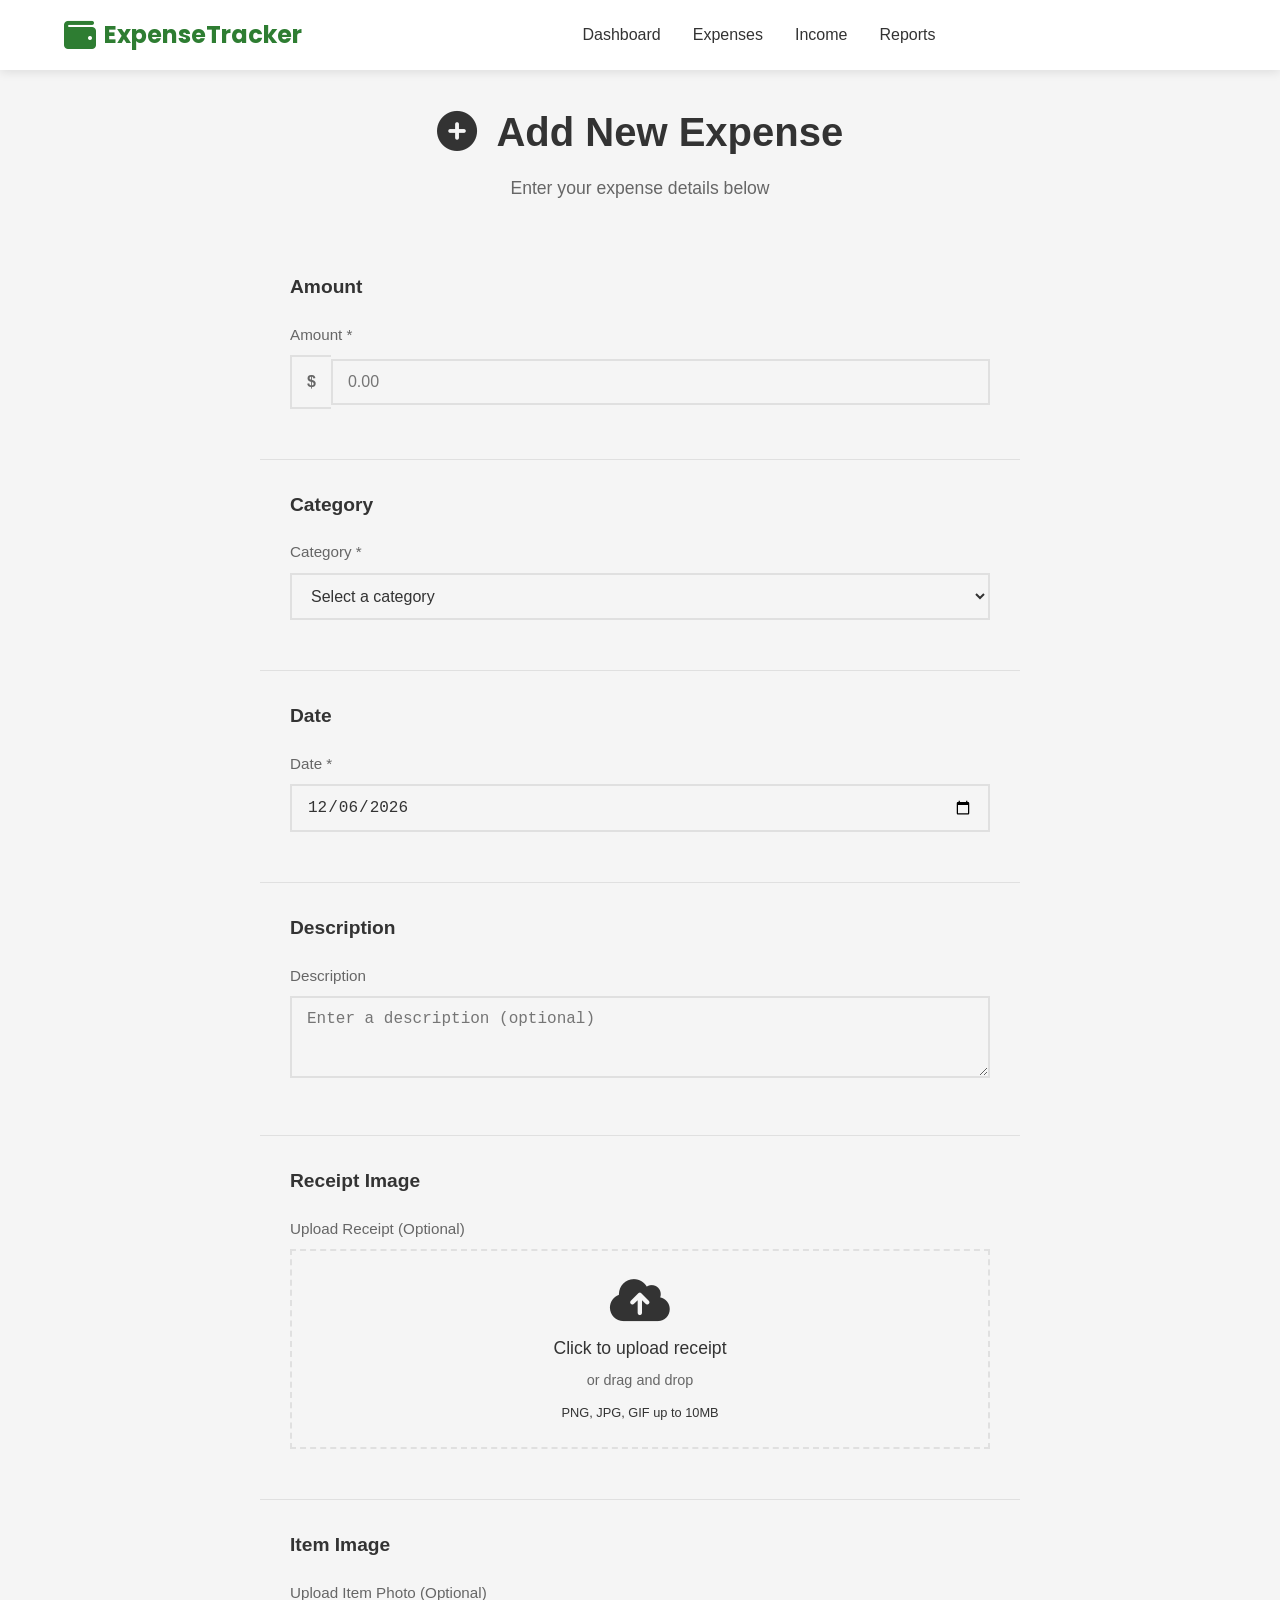
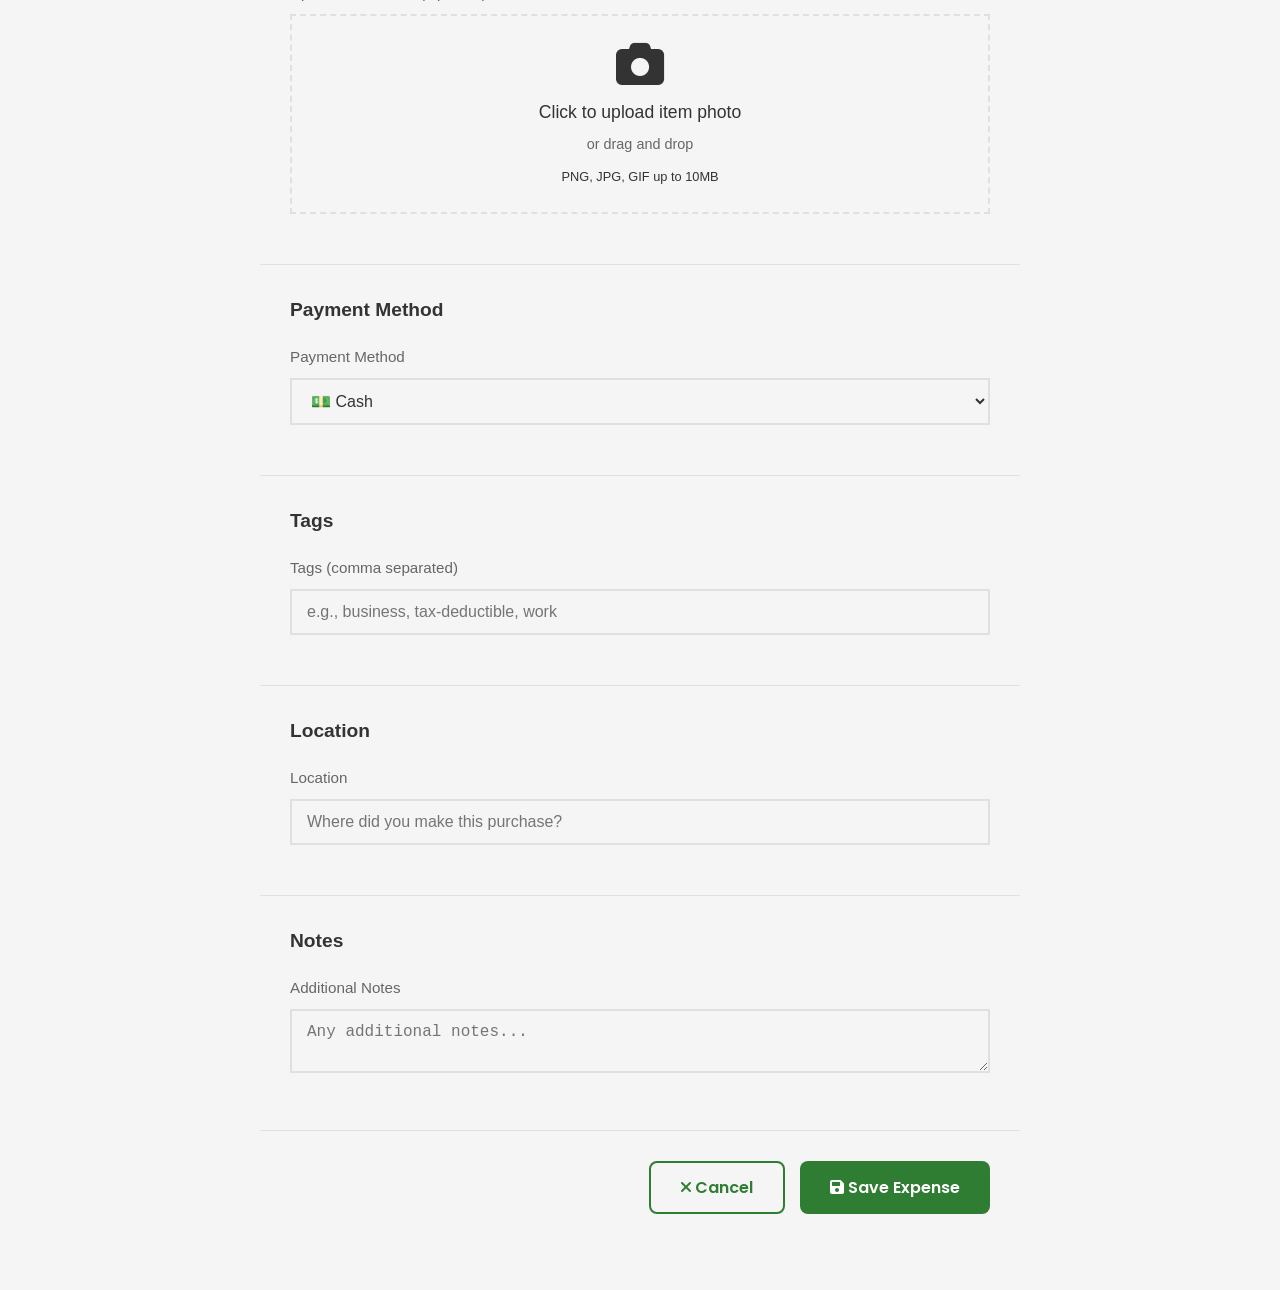
==== add-expense.html @ 5e86ea5c "Create add-expense.html" ====
<!DOCTYPE html>
<html lang="en">
<head>
    <meta charset="UTF-8">
    <meta name="viewport" content="width=device-width, initial-scale=1.0">
    <title>Add Expense - ExpenseTracker</title>
    <link rel="icon" type="image/png" sizes="32x32" href="assets/icons/favicon-32x32.png">
    <link href="https://fonts.googleapis.com/css2?family=Poppins:wght@400;500;600;700&display=swap" rel="stylesheet">
    <link rel="stylesheet" href="https://cdnjs.cloudflare.com/ajax/libs/font-awesome/6.0.0/css/all.min.css">
    <link rel="stylesheet" href="css/style.css">
    <link rel="stylesheet" href="css/forms.css">
    
    <!-- Firebase SDK -->
    <script src="https://www.gstatic.com/firebasejs/9.6.1/firebase-app-compat.js"></script>
    <script src="https://www.gstatic.com/firebasejs/9.6.1/firebase-auth-compat.js"></script>
    <script src="https://www.gstatic.com/firebasejs/9.6.1/firebase-firestore-compat.js"></script>
    <script src="https://www.gstatic.com/firebasejs/9.6.1/firebase-storage-compat.js"></script>
</head>
<body>
    <!-- Navigation -->
    <nav class="navbar">
        <div class="nav-brand">
            <i class="fas fa-wallet"></i>
            <span>ExpenseTracker</span>
        </div>
        <div class="nav-links">
            <a href="dashboard.html">Dashboard</a>
            <a href="expenses.html">Expenses</a>
            <a href="income.html">Income</a>
            <a href="reports.html">Reports</a>
        </div>
        <div class="nav-user" id="navUser">
            <!-- User info will be loaded here -->
        </div>
    </nav>

    <!-- Main Content -->
    <div class="form-container">
        <div class="form-header">
            <h1><i class="fas fa-plus-circle"></i> Add New Expense</h1>
            <p>Enter your expense details below</p>
        </div>

        <form id="expenseForm" class="expense-form" onsubmit="handleExpenseSubmit(event)">
            <!-- Amount -->
            <div class="form-section">
                <h3>Amount</h3>
                <div class="form-group">
                    <label for="amount">Amount *</label>
                    <div class="input-group">
                        <span class="input-group-text">$</span>
                        <input type="number" id="amount" name="amount" required 
                               step="0.01" min="0.01" placeholder="0.00">
                    </div>
                </div>
            </div>

            <!-- Category -->
            <div class="form-section">
                <h3>Category</h3>
                <div class="form-group">
                    <label for="category">Category *</label>
                    <select id="category" name="category" required>
                        <option value="">Select a category</option>
                        <option value="Food & Dining">🍔 Food & Dining</option>
                        <option value="Transportation">🚗 Transportation</option>
                        <option value="Shopping">🛍️ Shopping</option>
                        <option value="Entertainment">🎬 Entertainment</option>
                        <option value="Bills & Utilities">💡 Bills & Utilities</option>
                        <option value="Healthcare">🏥 Healthcare</option>
                        <option value="Education">📚 Education</option>
                        <option value="Travel">✈️ Travel</option>
                        <option value="Personal Care">💇 Personal Care</option>
                        <option value="Gifts & Donations">🎁 Gifts & Donations</option>
                        <option value="Other">📦 Other</option>
                    </select>
                </div>
            </div>

            <!-- Date -->
            <div class="form-section">
                <h3>Date</h3>
                <div class="form-group">
                    <label for="date">Date *</label>
                    <input type="date" id="date" name="date" required>
                </div>
            </div>

            <!-- Description -->
            <div class="form-section">
                <h3>Description</h3>
                <div class="form-group">
                    <label for="description">Description</label>
                    <textarea id="description" name="description" rows="3" 
                              placeholder="Enter a description (optional)"></textarea>
                </div>
            </div>

            <!-- Receipt Image -->
            <div class="form-section">
                <h3>Receipt Image</h3>
                <div class="form-group">
                    <label for="receiptImage">Upload Receipt (Optional)</label>
                    <div class="file-upload-container" id="receiptUploadContainer">
                        <input type="file" id="receiptImage" name="receiptImage" 
                               accept="image/*" onchange="previewReceipt(this)">
                        <div class="file-upload-placeholder" id="receiptPlaceholder">
                            <i class="fas fa-cloud-upload-alt"></i>
                            <p>Click to upload receipt</p>
                            <span>or drag and drop</span>
                            <small>PNG, JPG, GIF up to 10MB</small>
                        </div>
                        <div class="file-preview hidden" id="receiptPreview">
                            <img src="" alt="Receipt preview">
                            <button type="button" class="remove-file" onclick="removeReceipt()">
                                <i class="fas fa-times"></i>
                            </button>
                        </div>
                    </div>
                </div>
            </div>

            <!-- Item Image -->
            <div class="form-section">
                <h3>Item Image</h3>
                <div class="form-group">
                    <label for="itemImage">Upload Item Photo (Optional)</label>
                    <div class="file-upload-container" id="itemUploadContainer">
                        <input type="file" id="itemImage" name="itemImage" 
                               accept="image/*" onchange="previewItem(this)">
                        <div class="file-upload-placeholder" id="itemPlaceholder">
                            <i class="fas fa-camera"></i>
                            <p>Click to upload item photo</p>
                            <span>or drag and drop</span>
                            <small>PNG, JPG, GIF up to 10MB</small>
                        </div>
                        <div class="file-preview hidden" id="itemPreview">
                            <img src="" alt="Item preview">
                            <button type="button" class="remove-file" onclick="removeItem()">
                                <i class="fas fa-times"></i>
                            </button>
                        </div>
                    </div>
                </div>
            </div>

            <!-- Payment Method -->
            <div class="form-section">
                <h3>Payment Method</h3>
                <div class="form-group">
                    <label for="paymentMethod">Payment Method</label>
                    <select id="paymentMethod" name="paymentMethod">
                        <option value="Cash">💵 Cash</option>
                        <option value="Credit Card">💳 Credit Card</option>
                        <option value="Debit Card">💳 Debit Card</option>
                        <option value="Bank Transfer">🏦 Bank Transfer</option>
                        <option value="Mobile Payment">📱 Mobile Payment</option>
                        <option value="Other">📦 Other</option>
                    </select>
                </div>
            </div>

            <!-- Tags -->
            <div class="form-section">
                <h3>Tags</h3>
                <div class="form-group">
                    <label for="tags">Tags (comma separated)</label>
                    <input type="text" id="tags" name="tags" 
                           placeholder="e.g., business, tax-deductible, work">
                </div>
            </div>

            <!-- Location -->
            <div class="form-section">
                <h3>Location</h3>
                <div class="form-group">
                    <label for="location">Location</label>
                    <input type="text" id="location" name="location" 
                           placeholder="Where did you make this purchase?">
                </div>
            </div>

            <!-- Notes -->
            <div class="form-section">
                <h3>Notes</h3>
                <div class="form-group">
                    <label for="notes">Additional Notes</label>
                    <textarea id="notes" name="notes" rows="2" 
                              placeholder="Any additional notes..."></textarea>
                </div>
            </div>

            <!-- Form Actions -->
            <div class="form-actions">
                <button type="button" class="btn btn-outline" onclick="window.location.href='expenses.html'">
                    <i class="fas fa-times"></i> Cancel
                </button>
                <button type="submit" class="btn btn-primary" id="submitBtn">
                    <span class="btn-text"><i class="fas fa-save"></i> Save Expense</span>
                    <span class="btn-loader hidden"><i class="fas fa-spinner fa-spin"></i> Saving...</span>
                </button>
            </div>
        </form>
    </div>

    <!-- Success Modal -->
    <div class="modal" id="successModal">
        <div class="modal-content">
            <i class="fas fa-check-circle success-icon"></i>
            <h2>Expense Added!</h2>
            <p>Your expense has been successfully recorded.</p>
            <div class="modal-actions">
                <button class="btn btn-primary" onclick="window.location.href='expenses.html'">
                    View All Expenses
                </button>
                <button class="btn btn-outline" onclick="addAnotherExpense()">
                    Add Another
                </button>
            </div>
        </div>
    </div>

    <script src="js/firebase-config.js"></script>
    <script src="js/utils.js"></script>
    <script src="js/expenses.js"></script>
    <script>
        // Set default date to today
        document.addEventListener('DOMContentLoaded', function() {
            const today = new Date().toISOString().split('T')[0];
            document.getElementById('date').value = today;
            
            // Check authentication
            checkAuthAndRedirect();
        });

        function checkAuthAndRedirect() {
            firebase.auth().onAuthStateChanged((user) => {
                if (!user) {
                    window.location.href = 'login.html';
                } else {
                    // Load user info in navbar
                    document.getElementById('navUser').innerHTML = `
                        <div class="user-dropdown">
                            <span>${user.displayName || user.email}</span>
                            <button onclick="logout()" class="btn-logout">
                                <i class="fas fa-sign-out-alt"></i>
                            </button>
                        </div>
                    `;
                }
            });
        }

        async function logout() {
            try {
                await firebase.auth().signOut();
                window.location.href = 'login.html';
            } catch (error) {
                console.error('Logout error:', error);
            }
        }

        function addAnotherExpense() {
            document.getElementById('successModal').style.display = 'none';
            document.getElementById('expenseForm').reset();
            
            // Reset file uploads
            removeReceipt();
            removeItem();
            
            // Set date to today
            const today = new Date().toISOString().split('T')[0];
            document.getElementById('date').value = today;
        }
    </script>
</body>
</html>
---- css/style.css ----
/* Import Preloader Styles */
@import url('preloader.css');

/* Reset and Base Styles */
* {
    margin: 0;
    padding: 0;
    box-sizing: border-box;
}

:root {
    --primary-color: #2E7D32;
    --primary-dark: #1B5E20;
    --primary-light: #4CAF50;
    --secondary-color: #1976D2;
    --income-color: #4CAF50;
    --expense-color: #F44336;
    --background: #F5F5F5;
    --surface: #FFFFFF;
    --text-primary: #333333;
    --text-secondary: #666666;
    --border-color: #E0E0E0;
    --shadow: 0 2px 10px rgba(0,0,0,0.1);
}

body {
    font-family: 'Roboto', sans-serif;
    background: var(--background);
    color: var(--text-primary);
    line-height: 1.6;
    overflow-x: hidden;
}

.hidden {
    display: none !important;
}

/* Navbar Styles */
.navbar {
    background: var(--surface);
    padding: 1rem 5%;
    display: flex;
    justify-content: space-between;
    align-items: center;
    box-shadow: var(--shadow);
    position: fixed;
    width: 100%;
    top: 0;
    z-index: 1000;
}

.nav-brand {
    display: flex;
    align-items: center;
    gap: 0.5rem;
    font-size: 1.5rem;
    font-weight: 700;
    color: var(--primary-color);
    font-family: 'Poppins', sans-serif;
}

.nav-brand i {
    font-size: 2rem;
}

.nav-links {
    display: flex;
    gap: 2rem;
}

.nav-links a {
    text-decoration: none;
    color: var(--text-primary);
    font-weight: 500;
    transition: color 0.3s;
}

.nav-links a:hover {
    color: var(--primary-color);
}

.nav-buttons {
    display: flex;
    gap: 1rem;
}

/* Button Styles */
.btn {
    padding: 0.75rem 1.5rem;
    border: none;
    border-radius: 8px;
    font-weight: 600;
    cursor: pointer;
    transition: all 0.3s;
    font-family: 'Poppins', sans-serif;
    font-size: 0.9rem;
}

.btn-primary {
    background: var(--primary-color);
    color: white;
}

.btn-primary:hover {
    background: var(--primary-dark);
    transform: translateY(-2px);
    box-shadow: 0 5px 15px rgba(46, 125, 50, 0.3);
}

.btn-outline {
    background: transparent;
    border: 2px solid var(--primary-color);
    color: var(--primary-color);
}

.btn-outline:hover {
    background: var(--primary-color);
    color: white;
}

.btn-large {
    padding: 1rem 2rem;
    font-size: 1.1rem;
}

/* Hero Section */
.hero {
    padding: 120px 5% 80px;
    display: grid;
    grid-template-columns: 1fr 1fr;
    gap: 4rem;
    align-items: center;
    min-height: 100vh;
    background: linear-gradient(135deg, #f5f7fa 0%, #c3cfe2 100%);
}

.hero-content h1 {
    font-size: 3.5rem;
    line-height: 1.2;
    margin-bottom: 1.5rem;
    font-family: 'Poppins', sans-serif;
}

.highlight {
    color: var(--primary-color);
    position: relative;
    display: inline-block;
}

.highlight::after {
    content: '';
    position: absolute;
    bottom: 5px;
    left: 0;
    width: 100%;
    height: 8px;
    background: rgba(46, 125, 50, 0.2);
    z-index: -1;
}

.hero-content p {
    font-size: 1.2rem;
    color: var(--text-secondary);
    margin-bottom: 2rem;
}

.hero-buttons {
    display: flex;
    gap: 1rem;
    margin-bottom: 3rem;
}

.hero-stats {
    display: flex;
    gap: 3rem;
}

.stat-item {
    display: flex;
    flex-direction: column;
}

.stat-number {
    font-size: 2rem;
    font-weight: 700;
    color: var(--primary-color);
    font-family: 'Poppins', sans-serif;
}

.stat-label {
    color: var(--text-secondary);
    font-size: 0.9rem;
}

.hero-image img {
    width: 100%;
    animation: float 3s ease-in-out infinite;
}

@keyframes float {
    0%, 100% { transform: translateY(0); }
    50% { transform: translateY(-20px); }
}

/* Features Section */
.features {
    padding: 80px 5%;
    background: var(--surface);
}

.features h2 {
    text-align: center;
    font-size: 2.5rem;
    margin-bottom: 3rem;
    font-family: 'Poppins', sans-serif;
    color: var(--text-primary);
}

.feature-grid {
    display: grid;
    grid-template-columns: repeat(auto-fit, minmax(300px, 1fr));
    gap: 2rem;
    max-width: 1200px;
    margin: 0 auto;
}

.feature-card {
    text-align: center;
    padding: 2rem;
    border-radius: 16px;
    background: var(--surface);
    box-shadow: var(--shadow);
    transition: transform 0.3s;
    border: 1px solid var(--border-color);
}

.feature-card:hover {
    transform: translateY(-10px);
    box-shadow: 0 10px 30px rgba(0,0,0,0.15);
}

.feature-card i {
    font-size: 3rem;
    color: var(--primary-color);
    margin-bottom: 1rem;
}

.feature-card h3 {
    font-size: 1.5rem;
    margin-bottom: 1rem;
    font-family: 'Poppins', sans-serif;
}

.feature-card p {
    color: var(--text-secondary);
}

/* Responsive Design */
@media (max-width: 768px) {
    .hero {
        grid-template-columns: 1fr;
        text-align: center;
        padding-top: 100px;
    }
    
    .hero-content h1 {
        font-size: 2.5rem;
    }
    
    .hero-buttons {
        justify-content: center;
    }
    
    .hero-stats {
        justify-content: center;
    }
    
    .nav-links {
        display: none;
    }
    
    .feature-grid {
        grid-template-columns: 1fr;
    }
}

/* Animations */
@keyframes fadeIn {
    from {
        opacity: 0;
        transform: translateY(20px);
    }
    to {
        opacity: 1;
        transform: translateY(0);
    }
}

.feature-card {
    animation: fadeIn 0.6s ease-out forwards;
}

.feature-card:nth-child(2) {
    animation-delay: 0.2s;
}

.feature-card:nth-child(3) {
    animation-delay: 0.4s;
}
---- css/forms.css ----
/* forms.css - Complete form styling */

.form-container {
    max-width: 800px;
    margin: 100px auto 40px;
    padding: 0 20px;
}

.form-header {
    text-align: center;
    margin-bottom: 40px;
}

.form-header h1 {
    font-size: 2.5rem;
    color: var(--text-primary);
    margin-bottom: 10px;
}

.form-header h1 i {
    color: var(--primary);
    margin-right: 10px;
}

.form-header p {
    color: var(--text-secondary);
    font-size: 1.1rem;
}

.expense-form {
    background: var(--bg-secondary);
    border-radius: var(--radius-xl);
    box-shadow: var(--shadow-lg);
    overflow: hidden;
}

.form-section {
    padding: 30px;
    border-bottom: 1px solid var(--border-color);
}

.form-section:last-child {
    border-bottom: none;
}

.form-section h3 {
    font-size: 1.2rem;
    color: var(--text-primary);
    margin-bottom: 20px;
    font-weight: 600;
}

.form-group {
    margin-bottom: 20px;
}

.form-group label {
    display: block;
    margin-bottom: 8px;
    color: var(--text-secondary);
    font-weight: 500;
    font-size: 0.95rem;
}

.form-group input[type="text"],
.form-group input[type="number"],
.form-group input[type="date"],
.form-group select,
.form-group textarea {
    width: 100%;
    padding: 12px 15px;
    border: 2px solid var(--border-color);
    border-radius: var(--radius-md);
    font-size: 1rem;
    transition: all var(--transition-fast);
    background: var(--bg-primary);
    color: var(--text-primary);
}

.form-group input:focus,
.form-group select:focus,
.form-group textarea:focus {
    outline: none;
    border-color: var(--primary);
    box-shadow: 0 0 0 3px rgba(46, 125, 50, 0.1);
}

.input-group {
    display: flex;
    align-items: center;
}

.input-group-text {
    padding: 12px 15px;
    background: var(--bg-primary);
    border: 2px solid var(--border-color);
    border-right: none;
    border-radius: var(--radius-md) 0 0 var(--radius-md);
    color: var(--text-secondary);
    font-weight: 600;
}

.input-group input {
    border-radius: 0 var(--radius-md) var(--radius-md) 0;
}

/* File Upload Styles */
.file-upload-container {
    position: relative;
    border: 2px dashed var(--border-color);
    border-radius: var(--radius-lg);
    padding: 20px;
    text-align: center;
    transition: all var(--transition-fast);
    cursor: pointer;
    min-height: 200px;
    display: flex;
    align-items: center;
    justify-content: center;
}

.file-upload-container:hover,
.file-upload-container.dragover {
    border-color: var(--primary);
    background: rgba(46, 125, 50, 0.05);
}

.file-upload-container input[type="file"] {
    position: absolute;
    top: 0;
    left: 0;
    width: 100%;
    height: 100%;
    opacity: 0;
    cursor: pointer;
}

.file-upload-placeholder {
    text-align: center;
}

.file-upload-placeholder i {
    font-size: 3rem;
    color: var(--primary);
    margin-bottom: 10px;
}

.file-upload-placeholder p {
    font-size: 1.1rem;
    color: var(--text-primary);
    margin-bottom: 5px;
}

.file-upload-placeholder span {
    color: var(--text-secondary);
    font-size: 0.9rem;
}

.file-upload-placeholder small {
    display: block;
    color: var(--text-muted);
    font-size: 0.8rem;
    margin-top: 10px;
}

.file-preview {
    position: relative;
    width: 100%;
    max-width: 300px;
    margin: 0 auto;
}

.file-preview img {
    width: 100%;
    height: auto;
    border-radius: var(--radius-md);
    box-shadow: var(--shadow-sm);
}

.remove-file {
    position: absolute;
    top: -10px;
    right: -10px;
    width: 30px;
    height: 30px;
    border-radius: 50%;
    background: var(--expense);
    color: white;
    border: none;
    cursor: pointer;
    display: flex;
    align-items: center;
    justify-content: center;
    font-size: 0.9rem;
    transition: all var(--transition-fast);
}

.remove-file:hover {
    transform: scale(1.1);
    background: #d32f2f;
}

/* Form Actions */
.form-actions {
    padding: 30px;
    display: flex;
    gap: 15px;
    justify-content: flex-end;
    background: var(--bg-primary);
}

.form-actions .btn {
    padding: 12px 30px;
    font-size: 1rem;
}

/* Success Modal */
.modal {
    display: none;
    position: fixed;
    top: 0;
    left: 0;
    right: 0;
    bottom: 0;
    background: rgba(0, 0, 0, 0.5);
    align-items: center;
    justify-content: center;
    z-index: 2000;
    animation: fadeIn 0.3s ease;
}

.modal-content {
    background: var(--bg-secondary);
    padding: 40px;
    border-radius: var(--radius-xl);
    max-width: 400px;
    text-align: center;
    animation: slideUp 0.3s ease;
}

.success-icon {
    font-size: 4rem;
    color: var(--income);
    margin-bottom: 20px;
}

.modal-content h2 {
    font-size: 1.8rem;
    color: var(--text-primary);
    margin-bottom: 10px;
}

.modal-content p {
    color: var(--text-secondary);
    margin-bottom: 30px;
}

.modal-actions {
    display: flex;
    gap: 15px;
    justify-content: center;
}

/* Expenses List (for expenses.html) */
.expenses-container {
    max-width: 1000px;
    margin: 100px auto 40px;
    padding: 0 20px;
}

.expenses-header {
    display: flex;
    justify-content: space-between;
    align-items: center;
    margin-bottom: 30px;
}

.expenses-header h1 {
    font-size: 2rem;
    color: var(--text-primary);
}

.expenses-header h1 i {
    color: var(--primary);
    margin-right: 10px;
}

.date-header {
    font-size: 1.2rem;
    color: var(--text-primary);
    margin: 30px 0 15px;
    padding-bottom: 10px;
    border-bottom: 2px solid var(--border-color);
}

.expenses-group {
    background: var(--bg-secondary);
    border-radius: var(--radius-lg);
    overflow: hidden;
    box-shadow: var(--shadow-sm);
}

.expense-item {
    display: flex;
    align-items: center;
    padding: 15px 20px;
    border-bottom: 1px solid var(--border-color);
    cursor: pointer;
    transition: all var(--transition-fast);
}

.expense-item:last-child {
    border-bottom: none;
}

.expense-item:hover {
    background: var(--bg-primary);
    transform: translateX(5px);
}

.expense-icon {
    width: 40px;
    height: 40px;
    background: rgba(46, 125, 50, 0.1);
    border-radius: var(--radius-md);
    display: flex;
    align-items: center;
    justify-content: center;
    margin-right: 15px;
    color: var(--primary);
    font-size: 1.2rem;
}

.expense-details {
    flex: 1;
}

.expense-category {
    font-weight: 600;
    color: var(--text-primary);
    margin-right: 10px;
}

.expense-description {
    color: var(--text-secondary);
    font-size: 0.9rem;
}

.expense-tags {
    margin-top: 5px;
}

.tag {
    display: inline-block;
    padding: 2px 8px;
    background: rgba(46, 125, 50, 0.1);
    color: var(--primary);
    border-radius: var(--radius-full);
    font-size: 0.75rem;
    margin-right: 5px;
}

.expense-amount {
    font-weight: 700;
    font-size: 1.1rem;
    color: var(--expense);
}

.expense-amount i {
    margin-left: 5px;
    color: var(--primary);
    font-size: 0.9rem;
}

/* Empty State */
.empty-state {
    text-align: center;
    padding: 60px 20px;
}

.empty-state i {
    font-size: 4rem;
    color: var(--text-muted);
    margin-bottom: 20px;
}

.empty-state h3 {
    font-size: 1.5rem;
    color: var(--text-primary);
    margin-bottom: 10px;
}

.empty-state p {
    color: var(--text-secondary);
    margin-bottom: 30px;
}

/* Error State */
.error-state {
    text-align: center;
    padding: 40px;
    background: rgba(244, 67, 54, 0.05);
    border-radius: var(--radius-lg);
}

.error-state i {
    font-size: 3rem;
    color: var(--expense);
    margin-bottom: 15px;
}

.error-state p {
    color: var(--text-secondary);
    margin-bottom: 20px;
}

/* Loading */
.loading {
    text-align: center;
    padding: 40px;
    color: var(--text-secondary);
}

/* Notifications */
.notification {
    position: fixed;
    top: 20px;
    right: 20px;
    padding: 15px 20px;
    background: white;
    border-radius: var(--radius-md);
    box-shadow: var(--shadow-lg);
    display: flex;
    align-items: center;
    gap: 10px;
    animation: slideInRight 0.3s ease;
    z-index: 3000;
}

.notification.error {
    border-left: 4px solid var(--expense);
}

.notification.error i {
    color: var(--expense);
}

@keyframes slideInRight {
    from {
        transform: translateX(100%);
        opacity: 0;
    }
    to {
        transform: translateX(0);
        opacity: 1;
    }
}

/* Responsive */
@media (max-width: 768px) {
    .form-container {
        margin-top: 80px;
    }
    
    .form-header h1 {
        font-size: 2rem;
    }
    
    .form-section {
        padding: 20px;
    }
    
    .form-actions {
        flex-direction: column;
    }
    
    .form-actions .btn {
        width: 100%;
    }
    
    .modal-content {
        margin: 20px;
        padding: 30px;
    }
    
    .modal-actions {
        flex-direction: column;
    }
    
    .expense-item {
        flex-wrap: wrap;
    }
    
    .expense-amount {
        width: 100%;
        margin-top: 10px;
        text-align: right;
    }
}

@media (max-width: 480px) {
    .file-upload-placeholder i {
        font-size: 2rem;
    }
    
    .file-upload-placeholder p {
        font-size: 1rem;
    }
    
    .expenses-header {
        flex-direction: column;
        gap: 15px;
        align-items: flex-start;
    }
}
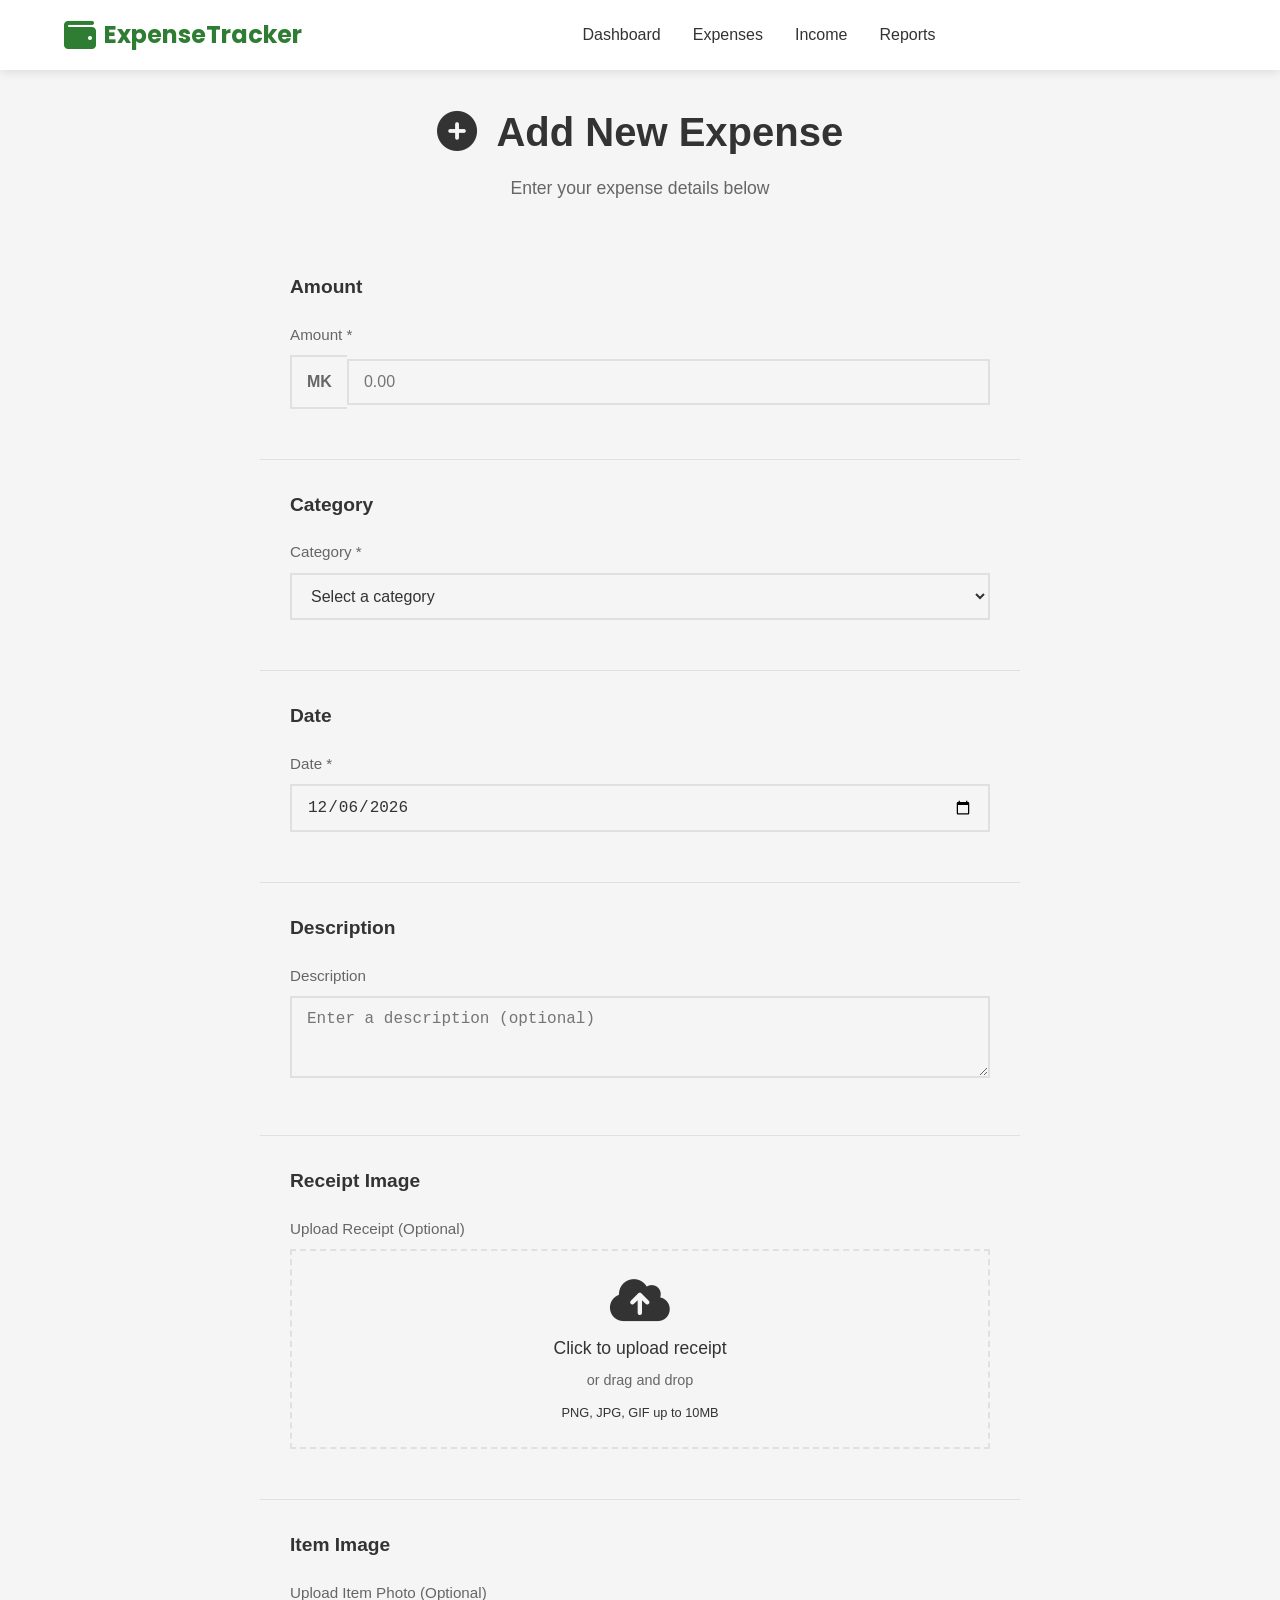
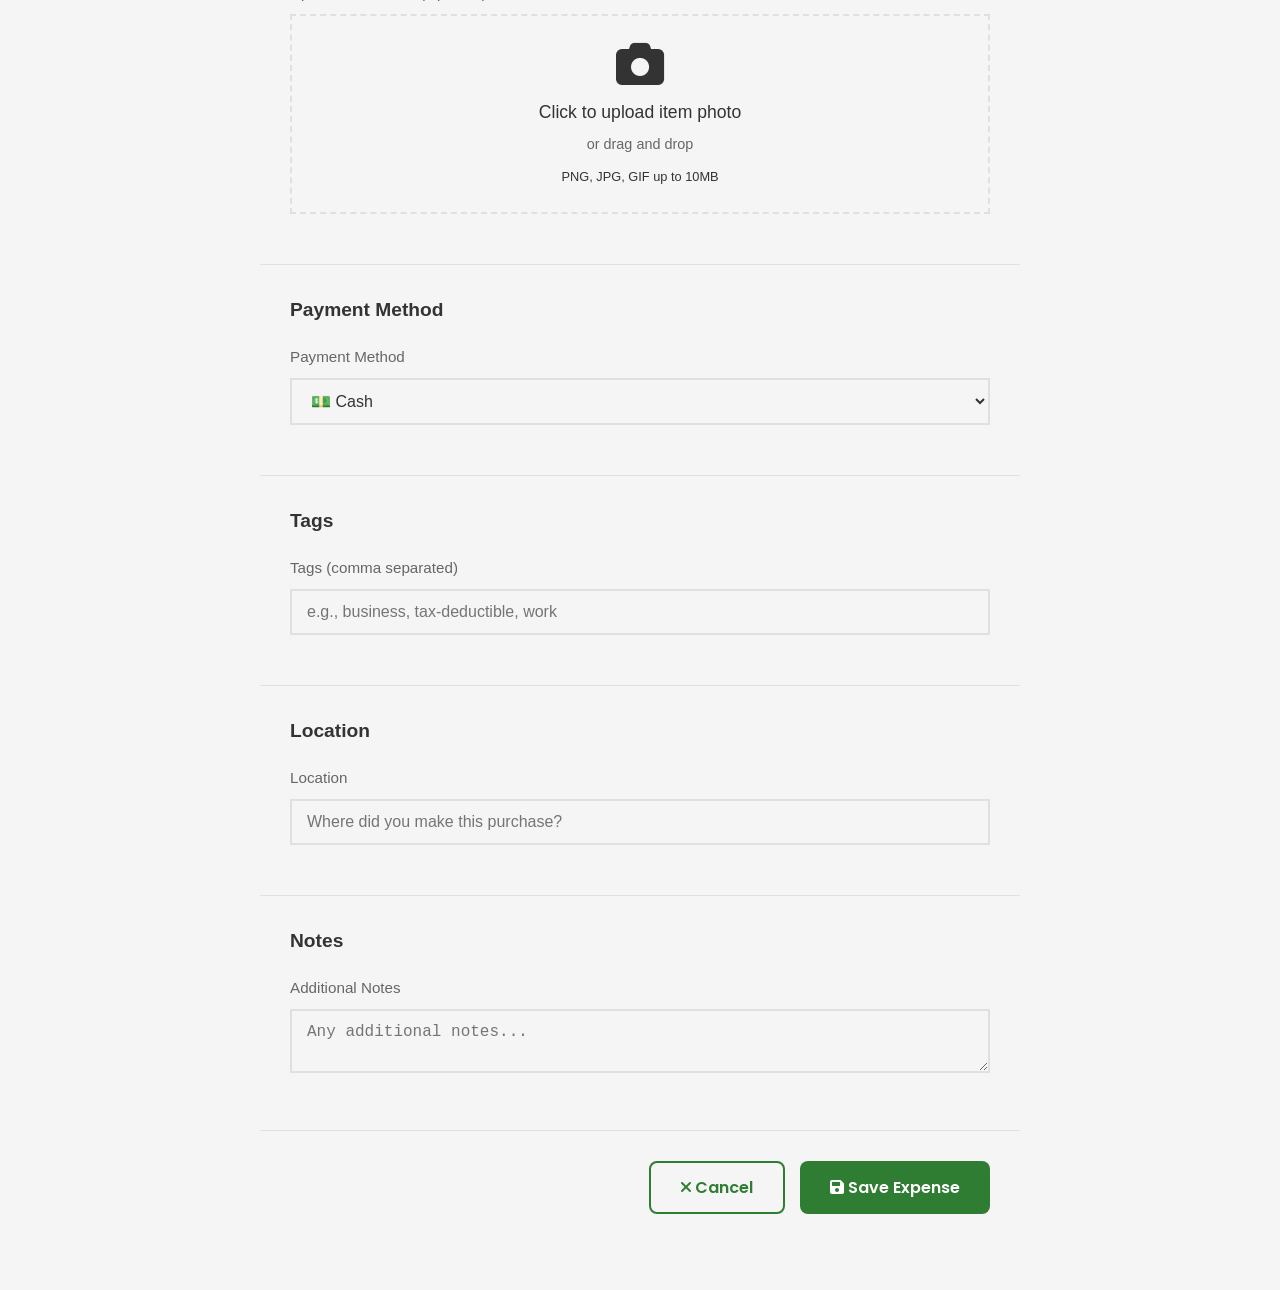
==== commit 5f1249db: "Update add-expense.html" ====
--- a/add-expense.html
+++ b/add-expense.html
@@ -48,7 +48,7 @@
                 <div class="form-group">
                     <label for="amount">Amount *</label>
                     <div class="input-group">
-                        <span class="input-group-text">$</span>
+                        <span class="input-group-text">MK</span>
                         <input type="number" id="amount" name="amount" required 
                                step="0.01" min="0.01" placeholder="0.00">
                     </div>
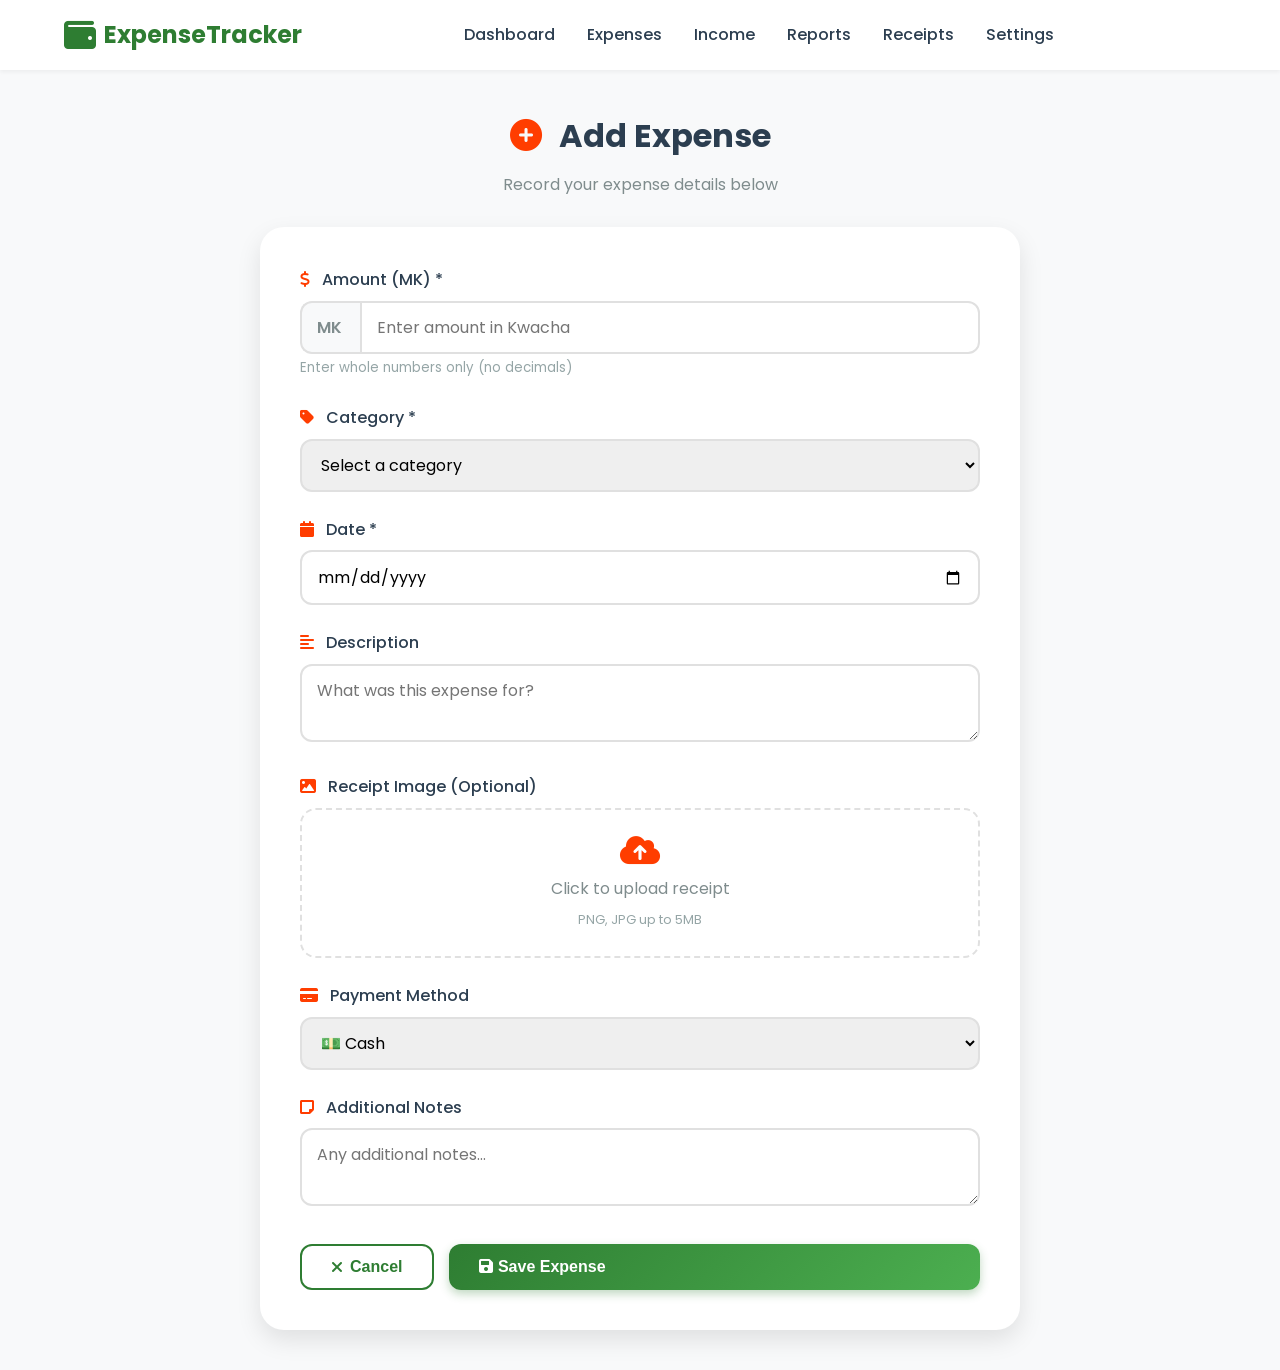
==== commit 6122ead9: "Update add-expense.html" ====
--- a/add-expense.html
+++ b/add-expense.html
@@ -7,14 +7,479 @@
     <link rel="icon" type="image/png" sizes="32x32" href="assets/icons/favicon-32x32.png">
     <link href="https://fonts.googleapis.com/css2?family=Poppins:wght@400;500;600;700&display=swap" rel="stylesheet">
     <link rel="stylesheet" href="https://cdnjs.cloudflare.com/ajax/libs/font-awesome/6.0.0/css/all.min.css">
-    <link rel="stylesheet" href="css/style.css">
-    <link rel="stylesheet" href="css/forms.css">
     
     <!-- Firebase SDK -->
     <script src="https://www.gstatic.com/firebasejs/9.6.1/firebase-app-compat.js"></script>
     <script src="https://www.gstatic.com/firebasejs/9.6.1/firebase-auth-compat.js"></script>
     <script src="https://www.gstatic.com/firebasejs/9.6.1/firebase-firestore-compat.js"></script>
     <script src="https://www.gstatic.com/firebasejs/9.6.1/firebase-storage-compat.js"></script>
+    
+    <style>
+        /* Form Styles */
+        :root {
+            --primary: #2E7D32;
+            --primary-light: #4CAF50;
+            --primary-dark: #1B5E20;
+            --primary-gradient: linear-gradient(135deg, #2E7D32, #4CAF50);
+            --secondary: #1976D2;
+            --income: #00C853;
+            --expense: #FF3D00;
+            --bg-primary: #F8F9FA;
+            --bg-secondary: #FFFFFF;
+            --text-primary: #2C3E50;
+            --text-secondary: #7F8C8D;
+            --text-muted: #95A5A6;
+            --border-color: #E0E0E0;
+            --shadow-sm: 0 2px 4px rgba(0,0,0,0.05);
+            --shadow-md: 0 4px 6px rgba(0,0,0,0.07);
+            --shadow-lg: 0 10px 25px rgba(0,0,0,0.1);
+            --shadow-xl: 0 20px 40px rgba(0,0,0,0.15);
+            --spacing-xs: 0.25rem;
+            --spacing-sm: 0.5rem;
+            --spacing-md: 1rem;
+            --spacing-lg: 1.5rem;
+            --spacing-xl: 2rem;
+            --spacing-2xl: 3rem;
+            --radius-sm: 8px;
+            --radius-md: 12px;
+            --radius-lg: 16px;
+            --radius-xl: 24px;
+            --radius-full: 9999px;
+            --transition-fast: 0.2s ease;
+            --transition-base: 0.3s ease;
+            --font-family: 'Poppins', sans-serif;
+        }
+
+        * {
+            margin: 0;
+            padding: 0;
+            box-sizing: border-box;
+        }
+
+        body {
+            font-family: var(--font-family);
+            background: var(--bg-primary);
+            color: var(--text-primary);
+            line-height: 1.6;
+        }
+
+        /* Navigation */
+        .navbar {
+            background: var(--bg-secondary);
+            padding: 1rem 5%;
+            display: flex;
+            justify-content: space-between;
+            align-items: center;
+            box-shadow: var(--shadow-sm);
+            position: sticky;
+            top: 0;
+            z-index: 1000;
+        }
+
+        .nav-brand {
+            display: flex;
+            align-items: center;
+            gap: 0.5rem;
+            font-size: 1.5rem;
+            font-weight: 700;
+            color: var(--primary);
+        }
+
+        .nav-brand i {
+            font-size: 2rem;
+        }
+
+        .nav-links {
+            display: flex;
+            gap: 2rem;
+        }
+
+        .nav-links a {
+            text-decoration: none;
+            color: var(--text-primary);
+            font-weight: 500;
+            transition: color var(--transition-fast);
+        }
+
+        .nav-links a:hover,
+        .nav-links a.active {
+            color: var(--primary);
+        }
+
+        .nav-user {
+            display: flex;
+            align-items: center;
+            gap: 1rem;
+        }
+
+        .user-dropdown {
+            display: flex;
+            align-items: center;
+            gap: 1rem;
+            color: var(--text-primary);
+            font-weight: 500;
+        }
+
+        .btn-logout {
+            background: transparent;
+            border: none;
+            color: var(--expense);
+            font-size: 1.2rem;
+            cursor: pointer;
+            transition: all var(--transition-fast);
+        }
+
+        .btn-logout:hover {
+            transform: scale(1.1);
+        }
+
+        /* Form Container */
+        .form-container {
+            max-width: 800px;
+            margin: 40px auto;
+            padding: 0 20px;
+        }
+
+        .form-header {
+            text-align: center;
+            margin-bottom: 30px;
+        }
+
+        .form-header h1 {
+            font-size: 2rem;
+            color: var(--text-primary);
+            margin-bottom: 10px;
+        }
+
+        .form-header h1 i {
+            color: var(--expense);
+            margin-right: 10px;
+        }
+
+        .form-header p {
+            color: var(--text-secondary);
+        }
+
+        /* Form Card */
+        .form-card {
+            background: var(--bg-secondary);
+            border-radius: var(--radius-xl);
+            padding: 40px;
+            box-shadow: var(--shadow-lg);
+        }
+
+        .form-group {
+            margin-bottom: 25px;
+        }
+
+        .form-group label {
+            display: block;
+            margin-bottom: 8px;
+            color: var(--text-primary);
+            font-weight: 500;
+        }
+
+        .form-group label i {
+            color: var(--expense);
+            margin-right: 8px;
+        }
+
+        .form-group input,
+        .form-group select,
+        .form-group textarea {
+            width: 100%;
+            padding: 12px 15px;
+            border: 2px solid var(--border-color);
+            border-radius: var(--radius-md);
+            font-size: 1rem;
+            transition: all var(--transition-fast);
+            font-family: var(--font-family);
+        }
+
+        .form-group input:focus,
+        .form-group select:focus,
+        .form-group textarea:focus {
+            outline: none;
+            border-color: var(--expense);
+            box-shadow: 0 0 0 3px rgba(255, 61, 0, 0.1);
+        }
+
+        .input-group {
+            display: flex;
+            align-items: center;
+        }
+
+        .input-group-text {
+            padding: 12px 15px;
+            background: var(--bg-primary);
+            border: 2px solid var(--border-color);
+            border-right: none;
+            border-radius: var(--radius-md) 0 0 var(--radius-md);
+            color: var(--text-secondary);
+            font-weight: 600;
+            min-width: 60px;
+        }
+
+        .input-group input {
+            border-radius: 0 var(--radius-md) var(--radius-md) 0;
+        }
+
+        /* Form Row */
+        .form-row {
+            display: grid;
+            grid-template-columns: 1fr 1fr;
+            gap: 20px;
+        }
+
+        /* File Upload */
+        .file-upload-container {
+            position: relative;
+            border: 2px dashed var(--border-color);
+            border-radius: var(--radius-lg);
+            padding: 20px;
+            text-align: center;
+            transition: all var(--transition-fast);
+            cursor: pointer;
+            min-height: 150px;
+            display: flex;
+            align-items: center;
+            justify-content: center;
+        }
+
+        .file-upload-container:hover,
+        .file-upload-container.dragover {
+            border-color: var(--expense);
+            background: rgba(255, 61, 0, 0.05);
+        }
+
+        .file-upload-container input[type="file"] {
+            position: absolute;
+            top: 0;
+            left: 0;
+            width: 100%;
+            height: 100%;
+            opacity: 0;
+            cursor: pointer;
+        }
+
+        .file-upload-placeholder i {
+            font-size: 2rem;
+            color: var(--expense);
+            margin-bottom: 10px;
+        }
+
+        .file-upload-placeholder p {
+            color: var(--text-secondary);
+            margin-bottom: 5px;
+        }
+
+        .file-upload-placeholder small {
+            color: var(--text-muted);
+            font-size: 0.8rem;
+        }
+
+        .file-preview {
+            position: relative;
+            width: 100%;
+            max-width: 200px;
+            margin: 0 auto;
+        }
+
+        .file-preview img {
+            width: 100%;
+            height: auto;
+            border-radius: var(--radius-md);
+        }
+
+        .remove-file {
+            position: absolute;
+            top: -10px;
+            right: -10px;
+            width: 30px;
+            height: 30px;
+            border-radius: 50%;
+            background: var(--expense);
+            color: white;
+            border: none;
+            cursor: pointer;
+        }
+
+        /* Form Actions */
+        .form-actions {
+            display: flex;
+            gap: 15px;
+            margin-top: 30px;
+        }
+
+        .btn {
+            padding: 12px 30px;
+            border-radius: var(--radius-md);
+            font-weight: 600;
+            display: flex;
+            align-items: center;
+            gap: 8px;
+            transition: all var(--transition-base);
+            border: none;
+            cursor: pointer;
+            font-size: 1rem;
+        }
+
+        .btn-primary {
+            background: var(--primary-gradient);
+            color: white;
+            box-shadow: 0 4px 10px rgba(46, 125, 50, 0.3);
+            flex: 1;
+        }
+
+        .btn-primary:hover:not(:disabled) {
+            transform: translateY(-2px);
+            box-shadow: 0 6px 15px rgba(46, 125, 50, 0.4);
+        }
+
+        .btn-primary:disabled {
+            opacity: 0.6;
+            cursor: not-allowed;
+        }
+
+        .btn-outline {
+            background: transparent;
+            border: 2px solid var(--primary);
+            color: var(--primary);
+        }
+
+        .btn-outline:hover {
+            background: var(--primary);
+            color: white;
+        }
+
+        .btn-loader {
+            display: none;
+        }
+
+        .hidden {
+            display: none !important;
+        }
+
+        /* Success Modal */
+        .modal {
+            display: none;
+            position: fixed;
+            top: 0;
+            left: 0;
+            right: 0;
+            bottom: 0;
+            background: rgba(0, 0, 0, 0.5);
+            align-items: center;
+            justify-content: center;
+            z-index: 2000;
+        }
+
+        .modal.active {
+            display: flex;
+        }
+
+        .modal-content {
+            background: var(--bg-secondary);
+            border-radius: var(--radius-xl);
+            padding: 40px;
+            max-width: 400px;
+            text-align: center;
+            animation: slideUp 0.3s ease;
+        }
+
+        .success-icon {
+            font-size: 4rem;
+            color: var(--income);
+            margin-bottom: 20px;
+        }
+
+        .modal-content h2 {
+            font-size: 1.8rem;
+            color: var(--text-primary);
+            margin-bottom: 10px;
+        }
+
+        .modal-content p {
+            color: var(--text-secondary);
+            margin-bottom: 30px;
+        }
+
+        .modal-actions {
+            display: flex;
+            gap: 15px;
+            justify-content: center;
+        }
+
+        @keyframes slideUp {
+            from {
+                transform: translateY(50px);
+                opacity: 0;
+            }
+            to {
+                transform: translateY(0);
+                opacity: 1;
+            }
+        }
+
+        /* Notification */
+        .notification-container {
+            position: fixed;
+            top: 20px;
+            right: 20px;
+            z-index: 3000;
+        }
+
+        .notification {
+            background: white;
+            padding: 15px 20px;
+            border-radius: var(--radius-md);
+            box-shadow: var(--shadow-lg);
+            display: flex;
+            align-items: center;
+            gap: 10px;
+            margin-bottom: 10px;
+            animation: slideIn 0.3s ease;
+        }
+
+        .notification.success {
+            border-left: 4px solid var(--income);
+        }
+
+        .notification.error {
+            border-left: 4px solid var(--expense);
+        }
+
+        @keyframes slideIn {
+            from {
+                transform: translateX(100%);
+                opacity: 0;
+            }
+            to {
+                transform: translateX(0);
+                opacity: 1;
+            }
+        }
+
+        /* Responsive */
+        @media (max-width: 768px) {
+            .form-card {
+                padding: 30px 20px;
+            }
+
+            .form-row {
+                grid-template-columns: 1fr;
+                gap: 0;
+            }
+
+            .form-actions {
+                flex-direction: column;
+            }
+
+            .btn {
+                width: 100%;
+            }
+        }
+    </style>
 </head>
 <body>
     <!-- Navigation -->
@@ -28,38 +493,42 @@
             <a href="expenses.html">Expenses</a>
             <a href="income.html">Income</a>
             <a href="reports.html">Reports</a>
+            <a href="receipts.html">Receipts</a>
+            <a href="settings.html">Settings</a>
         </div>
-        <div class="nav-user" id="navUser">
-            <!-- User info will be loaded here -->
-        </div>
+        <div class="nav-user" id="navUser"></div>
     </nav>
 
-    <!-- Main Content -->
+    <!-- Form Container -->
     <div class="form-container">
         <div class="form-header">
-            <h1><i class="fas fa-plus-circle"></i> Add New Expense</h1>
-            <p>Enter your expense details below</p>
+            <h1><i class="fas fa-plus-circle"></i> Add Expense</h1>
+            <p>Record your expense details below</p>
         </div>
 
-        <form id="expenseForm" class="expense-form" onsubmit="handleExpenseSubmit(event)">
-            <!-- Amount -->
-            <div class="form-section">
-                <h3>Amount</h3>
+        <div class="form-card">
+            <form id="expenseForm" onsubmit="handleExpenseSubmit(event)">
+                <!-- Amount -->
                 <div class="form-group">
-                    <label for="amount">Amount *</label>
+                    <label for="amount">
+                        <i class="fas fa-dollar-sign"></i>
+                        Amount (MK) *
+                    </label>
                     <div class="input-group">
                         <span class="input-group-text">MK</span>
                         <input type="number" id="amount" name="amount" required 
-                               step="0.01" min="0.01" placeholder="0.00">
+                               step="1" min="1" placeholder="Enter amount in Kwacha"
+                               oninput="validateAmount(this)">
                     </div>
+                    <small style="color: var(--text-muted);">Enter whole numbers only (no decimals)</small>
                 </div>
-            </div>
-
-            <!-- Category -->
-            <div class="form-section">
-                <h3>Category</h3>
+
+                <!-- Category -->
                 <div class="form-group">
-                    <label for="category">Category *</label>
+                    <label for="category">
+                        <i class="fas fa-tag"></i>
+                        Category *
+                    </label>
                     <select id="category" name="category" required>
                         <option value="">Select a category</option>
                         <option value="Food & Dining">🍔 Food & Dining</option>
@@ -71,44 +540,42 @@
                         <option value="Education">📚 Education</option>
                         <option value="Travel">✈️ Travel</option>
                         <option value="Personal Care">💇 Personal Care</option>
-                        <option value="Gifts & Donations">🎁 Gifts & Donations</option>
                         <option value="Other">📦 Other</option>
                     </select>
                 </div>
-            </div>
-
-            <!-- Date -->
-            <div class="form-section">
-                <h3>Date</h3>
+
+                <!-- Date -->
                 <div class="form-group">
-                    <label for="date">Date *</label>
+                    <label for="date">
+                        <i class="fas fa-calendar"></i>
+                        Date *
+                    </label>
                     <input type="date" id="date" name="date" required>
                 </div>
-            </div>
-
-            <!-- Description -->
-            <div class="form-section">
-                <h3>Description</h3>
+
+                <!-- Description -->
                 <div class="form-group">
-                    <label for="description">Description</label>
-                    <textarea id="description" name="description" rows="3" 
-                              placeholder="Enter a description (optional)"></textarea>
+                    <label for="description">
+                        <i class="fas fa-align-left"></i>
+                        Description
+                    </label>
+                    <textarea id="description" name="description" rows="2" 
+                              placeholder="What was this expense for?"></textarea>
                 </div>
-            </div>
-
-            <!-- Receipt Image -->
-            <div class="form-section">
-                <h3>Receipt Image</h3>
+
+                <!-- Receipt Image -->
                 <div class="form-group">
-                    <label for="receiptImage">Upload Receipt (Optional)</label>
+                    <label for="receiptImage">
+                        <i class="fas fa-image"></i>
+                        Receipt Image (Optional)
+                    </label>
                     <div class="file-upload-container" id="receiptUploadContainer">
                         <input type="file" id="receiptImage" name="receiptImage" 
                                accept="image/*" onchange="previewReceipt(this)">
                         <div class="file-upload-placeholder" id="receiptPlaceholder">
                             <i class="fas fa-cloud-upload-alt"></i>
                             <p>Click to upload receipt</p>
-                            <span>or drag and drop</span>
-                            <small>PNG, JPG, GIF up to 10MB</small>
+                            <small>PNG, JPG up to 5MB</small>
                         </div>
                         <div class="file-preview hidden" id="receiptPreview">
                             <img src="" alt="Receipt preview">
@@ -118,89 +585,45 @@
                         </div>
                     </div>
                 </div>
-            </div>
-
-            <!-- Item Image -->
-            <div class="form-section">
-                <h3>Item Image</h3>
+
+                <!-- Payment Method -->
                 <div class="form-group">
-                    <label for="itemImage">Upload Item Photo (Optional)</label>
-                    <div class="file-upload-container" id="itemUploadContainer">
-                        <input type="file" id="itemImage" name="itemImage" 
-                               accept="image/*" onchange="previewItem(this)">
-                        <div class="file-upload-placeholder" id="itemPlaceholder">
-                            <i class="fas fa-camera"></i>
-                            <p>Click to upload item photo</p>
-                            <span>or drag and drop</span>
-                            <small>PNG, JPG, GIF up to 10MB</small>
-                        </div>
-                        <div class="file-preview hidden" id="itemPreview">
-                            <img src="" alt="Item preview">
-                            <button type="button" class="remove-file" onclick="removeItem()">
-                                <i class="fas fa-times"></i>
-                            </button>
-                        </div>
-                    </div>
-                </div>
-            </div>
-
-            <!-- Payment Method -->
-            <div class="form-section">
-                <h3>Payment Method</h3>
-                <div class="form-group">
-                    <label for="paymentMethod">Payment Method</label>
+                    <label for="paymentMethod">
+                        <i class="fas fa-credit-card"></i>
+                        Payment Method
+                    </label>
                     <select id="paymentMethod" name="paymentMethod">
                         <option value="Cash">💵 Cash</option>
+                        <option value="Mobile Money">📱 Mobile Money (Airtel Money/TNM Mpamba)</option>
+                        <option value="Bank Transfer">🏦 Bank Transfer</option>
                         <option value="Credit Card">💳 Credit Card</option>
                         <option value="Debit Card">💳 Debit Card</option>
-                        <option value="Bank Transfer">🏦 Bank Transfer</option>
-                        <option value="Mobile Payment">📱 Mobile Payment</option>
                         <option value="Other">📦 Other</option>
                     </select>
                 </div>
-            </div>
-
-            <!-- Tags -->
-            <div class="form-section">
-                <h3>Tags</h3>
+
+                <!-- Notes -->
                 <div class="form-group">
-                    <label for="tags">Tags (comma separated)</label>
-                    <input type="text" id="tags" name="tags" 
-                           placeholder="e.g., business, tax-deductible, work">
-                </div>
-            </div>
-
-            <!-- Location -->
-            <div class="form-section">
-                <h3>Location</h3>
-                <div class="form-group">
-                    <label for="location">Location</label>
-                    <input type="text" id="location" name="location" 
-                           placeholder="Where did you make this purchase?">
-                </div>
-            </div>
-
-            <!-- Notes -->
-            <div class="form-section">
-                <h3>Notes</h3>
-                <div class="form-group">
-                    <label for="notes">Additional Notes</label>
+                    <label for="notes">
+                        <i class="fas fa-sticky-note"></i>
+                        Additional Notes
+                    </label>
                     <textarea id="notes" name="notes" rows="2" 
                               placeholder="Any additional notes..."></textarea>
                 </div>
-            </div>
-
-            <!-- Form Actions -->
-            <div class="form-actions">
-                <button type="button" class="btn btn-outline" onclick="window.location.href='expenses.html'">
-                    <i class="fas fa-times"></i> Cancel
-                </button>
-                <button type="submit" class="btn btn-primary" id="submitBtn">
-                    <span class="btn-text"><i class="fas fa-save"></i> Save Expense</span>
-                    <span class="btn-loader hidden"><i class="fas fa-spinner fa-spin"></i> Saving...</span>
-                </button>
-            </div>
-        </form>
+
+                <!-- Form Actions -->
+                <div class="form-actions">
+                    <button type="button" class="btn btn-outline" onclick="window.location.href='expenses.html'">
+                        <i class="fas fa-times"></i> Cancel
+                    </button>
+                    <button type="submit" class="btn btn-primary" id="submitBtn">
+                        <span class="btn-text"><i class="fas fa-save"></i> Save Expense</span>
+                        <span class="btn-loader"><i class="fas fa-spinner fa-spin"></i> Saving...</span>
+                    </button>
+                </div>
+            </form>
+        </div>
     </div>
 
     <!-- Success Modal -->
@@ -208,70 +631,325 @@
         <div class="modal-content">
             <i class="fas fa-check-circle success-icon"></i>
             <h2>Expense Added!</h2>
-            <p>Your expense has been successfully recorded.</p>
+            <p id="successMessage">Your expense has been successfully recorded.</p>
             <div class="modal-actions">
-                <button class="btn btn-primary" onclick="window.location.href='expenses.html'">
+                <button class="btn btn-primary" onclick="goToExpenses()">
                     View All Expenses
                 </button>
-                <button class="btn btn-outline" onclick="addAnotherExpense()">
+                <button class="btn btn-outline" onclick="addAnother()">
                     Add Another
                 </button>
             </div>
         </div>
     </div>
 
-    <script src="js/firebase-config.js"></script>
-    <script src="js/utils.js"></script>
-    <script src="js/expenses.js"></script>
+    <!-- Notification Container -->
+    <div class="notification-container" id="notificationContainer"></div>
+
     <script>
+        // Firebase Configuration (make sure this matches your config)
+        const firebaseConfig = {
+            apiKey: "AIzaSyDKWJ7ev6WjwuY7L6BtEgUb00VDdA5DBBI",
+            authDomain: "expense-tracker-aebb1.firebaseapp.com",
+            projectId: "expense-tracker-aebb1",
+            storageBucket: "expense-tracker-aebb1.firebasestorage.app",
+            messagingSenderId: "220896439984",
+            appId: "1:220896439984:web:645c8656c3ba1d39991575"
+        };
+
+        // Initialize Firebase
+        if (!firebase.apps.length) {
+            firebase.initializeApp(firebaseConfig);
+        }
+
+        const auth = firebase.auth();
+        const db = firebase.firestore();
+        const storage = firebase.storage();
+
+        // Global variables
+        let currentUser = null;
+        let selectedReceiptFile = null;
+
         // Set default date to today
         document.addEventListener('DOMContentLoaded', function() {
             const today = new Date().toISOString().split('T')[0];
             document.getElementById('date').value = today;
             
             // Check authentication
-            checkAuthAndRedirect();
+            checkAuth();
         });
 
-        function checkAuthAndRedirect() {
-            firebase.auth().onAuthStateChanged((user) => {
-                if (!user) {
+        // Check authentication
+        function checkAuth() {
+            auth.onAuthStateChanged((user) => {
+                if (user) {
+                    currentUser = user;
+                    updateUserInfo(user);
+                } else {
                     window.location.href = 'login.html';
-                } else {
-                    // Load user info in navbar
-                    document.getElementById('navUser').innerHTML = `
-                        <div class="user-dropdown">
-                            <span>${user.displayName || user.email}</span>
-                            <button onclick="logout()" class="btn-logout">
-                                <i class="fas fa-sign-out-alt"></i>
-                            </button>
-                        </div>
-                    `;
                 }
             });
         }
 
+        // Update user info in navbar
+        function updateUserInfo(user) {
+            const navUser = document.getElementById('navUser');
+            if (navUser && user) {
+                navUser.innerHTML = `
+                    <div class="user-dropdown">
+                        <span>${user.displayName || user.email}</span>
+                        <button onclick="logout()" class="btn-logout">
+                            <i class="fas fa-sign-out-alt"></i>
+                        </button>
+                    </div>
+                `;
+            }
+        }
+
+        // Logout
         async function logout() {
             try {
-                await firebase.auth().signOut();
+                await auth.signOut();
                 window.location.href = 'login.html';
             } catch (error) {
                 console.error('Logout error:', error);
             }
         }
 
-        function addAnotherExpense() {
-            document.getElementById('successModal').style.display = 'none';
+        // Validate amount (must be whole number)
+        function validateAmount(input) {
+            // Remove any decimals
+            if (input.value.includes('.')) {
+                input.value = Math.round(parseFloat(input.value));
+            }
+        }
+
+        // Handle expense submission
+        async function handleExpenseSubmit(event) {
+            event.preventDefault();
+            
+            // Check authentication
+            if (!currentUser) {
+                showNotification('You must be logged in', 'error');
+                return;
+            }
+            
+            const submitBtn = document.getElementById('submitBtn');
+            const btnText = submitBtn.querySelector('.btn-text');
+            const btnLoader = submitBtn.querySelector('.btn-loader');
+            
+            // Show loading state
+            btnText.style.display = 'none';
+            btnLoader.style.display = 'inline-block';
+            submitBtn.disabled = true;
+            
+            try {
+                // Get form values
+                const amountInput = document.getElementById('amount');
+                const amount = Math.round(parseFloat(amountInput.value)); // Ensure whole number
+                const category = document.getElementById('category').value;
+                const date = new Date(document.getElementById('date').value);
+                const description = document.getElementById('description').value;
+                const paymentMethod = document.getElementById('paymentMethod').value;
+                const notes = document.getElementById('notes').value;
+                
+                // Debug logs
+                console.log('Form values:', {
+                    amount,
+                    category,
+                    date,
+                    description,
+                    paymentMethod,
+                    notes
+                });
+                
+                // Validate
+                if (isNaN(amount) || amount < 1) {
+                    throw new Error('Please enter a valid amount (minimum MK 1)');
+                }
+                
+                if (!category) {
+                    throw new Error('Please select a category');
+                }
+                
+                // Prepare expense data
+                const expenseData = {
+                    userId: currentUser.uid,
+                    amount: amount, // This is now a whole number
+                    category: category,
+                    date: date,
+                    description: description || '',
+                    paymentMethod: paymentMethod || 'Cash',
+                    notes: notes || '',
+                    createdAt: firebase.firestore.FieldValue.serverTimestamp()
+                };
+                
+                console.log('Saving expense data:', expenseData);
+                
+                // Upload receipt if selected
+                if (selectedReceiptFile) {
+                    try {
+                        const receiptUrl = await uploadReceipt(selectedReceiptFile);
+                        expenseData.receiptUrl = receiptUrl;
+                    } catch (uploadError) {
+                        console.error('Receipt upload failed:', uploadError);
+                        // Continue even if receipt upload fails
+                        showNotification('Expense saved but receipt upload failed', 'warning');
+                    }
+                }
+                
+                // Save to Firestore
+                const docRef = await db.collection('expenses').add(expenseData);
+                console.log('Expense saved successfully with ID:', docRef.id);
+                
+                // Show success message
+                const successMessage = `Expense of MK ${amount.toLocaleString()} added successfully!`;
+                document.getElementById('successMessage').textContent = successMessage;
+                document.getElementById('successModal').classList.add('active');
+                
+            } catch (error) {
+                console.error('Error saving expense:', error);
+                
+                // Detailed error message
+                let errorMessage = error.message || 'Failed to save expense';
+                
+                if (error.code === 'permission-denied') {
+                    errorMessage = 'Permission denied. Please check Firebase rules.';
+                } else if (error.code === 'unavailable') {
+                    errorMessage = 'Network error. Please check your connection.';
+                } else if (error.code === 'invalid-argument') {
+                    errorMessage = 'Invalid data. Please check your input.';
+                }
+                
+                showNotification(errorMessage, 'error');
+                
+            } finally {
+                // Hide loading state
+                btnText.style.display = 'inline-block';
+                btnLoader.style.display = 'none';
+                submitBtn.disabled = false;
+            }
+        }
+
+        // Upload receipt to Firebase Storage
+        async function uploadReceipt(file) {
+            if (!file || !currentUser) return null;
+            
+            const fileName = `${Date.now()}_${file.name.replace(/[^a-zA-Z0-9.]/g, '_')}`;
+            const storageRef = storage.ref();
+            const receiptRef = storageRef.child(`users/${currentUser.uid}/receipts/${fileName}`);
+            
+            // Upload with progress monitoring
+            const uploadTask = receiptRef.put(file);
+            
+            return new Promise((resolve, reject) => {
+                uploadTask.on(
+                    'state_changed',
+                    (snapshot) => {
+                        // Progress
+                        const progress = (snapshot.bytesTransferred / snapshot.totalBytes) * 100;
+                        console.log('Upload progress:', progress);
+                    },
+                    (error) => {
+                        // Error
+                        console.error('Upload error:', error);
+                        reject(error);
+                    },
+                    async () => {
+                        // Complete
+                        const downloadUrl = await uploadTask.snapshot.ref.getDownloadURL();
+                        resolve(downloadUrl);
+                    }
+                );
+            });
+        }
+
+        // Preview receipt
+        function previewReceipt(input) {
+            const file = input.files[0];
+            if (!file) return;
+            
+            // Validate file type
+            if (!file.type.startsWith('image/')) {
+                showNotification('Please select an image file', 'error');
+                input.value = '';
+                return;
+            }
+            
+            // Validate file size (max 5MB)
+            if (file.size > 5 * 1024 * 1024) {
+                showNotification('File size must be less than 5MB', 'error');
+                input.value = '';
+                return;
+            }
+            
+            selectedReceiptFile = file;
+            
+            // Show preview
+            const reader = new FileReader();
+            reader.onload = (e) => {
+                document.getElementById('receiptPreview').querySelector('img').src = e.target.result;
+                document.getElementById('receiptPlaceholder').classList.add('hidden');
+                document.getElementById('receiptPreview').classList.remove('hidden');
+            };
+            reader.readAsDataURL(file);
+        }
+
+        // Remove receipt
+        function removeReceipt() {
+            selectedReceiptFile = null;
+            document.getElementById('receiptImage').value = '';
+            document.getElementById('receiptPreview').classList.add('hidden');
+            document.getElementById('receiptPlaceholder').classList.remove('hidden');
+        }
+
+        // Go to expenses page
+        function goToExpenses() {
+            window.location.href = 'expenses.html';
+        }
+
+        // Add another expense
+        function addAnother() {
+            document.getElementById('successModal').classList.remove('active');
             document.getElementById('expenseForm').reset();
             
-            // Reset file uploads
+            // Reset file upload
             removeReceipt();
-            removeItem();
             
             // Set date to today
             const today = new Date().toISOString().split('T')[0];
             document.getElementById('date').value = today;
         }
+
+        // Show notification
+        function showNotification(message, type = 'info') {
+            const container = document.getElementById('notificationContainer');
+            if (!container) return;
+            
+            const notification = document.createElement('div');
+            notification.className = `notification ${type}`;
+            notification.innerHTML = `
+                <i class="fas ${type === 'success' ? 'fa-check-circle' : 
+                                 type === 'error' ? 'fa-exclamation-circle' : 
+                                 'fa-info-circle'}"></i>
+                <span>${message}</span>
+            `;
+            
+            container.appendChild(notification);
+            
+            setTimeout(() => {
+                notification.remove();
+            }, 3000);
+        }
+
+        // Make functions globally available
+        window.handleExpenseSubmit = handleExpenseSubmit;
+        window.previewReceipt = previewReceipt;
+        window.removeReceipt = removeReceipt;
+        window.validateAmount = validateAmount;
+        window.goToExpenses = goToExpenses;
+        window.addAnother = addAnother;
+        window.logout = logout;
     </script>
 </body>
 </html>
